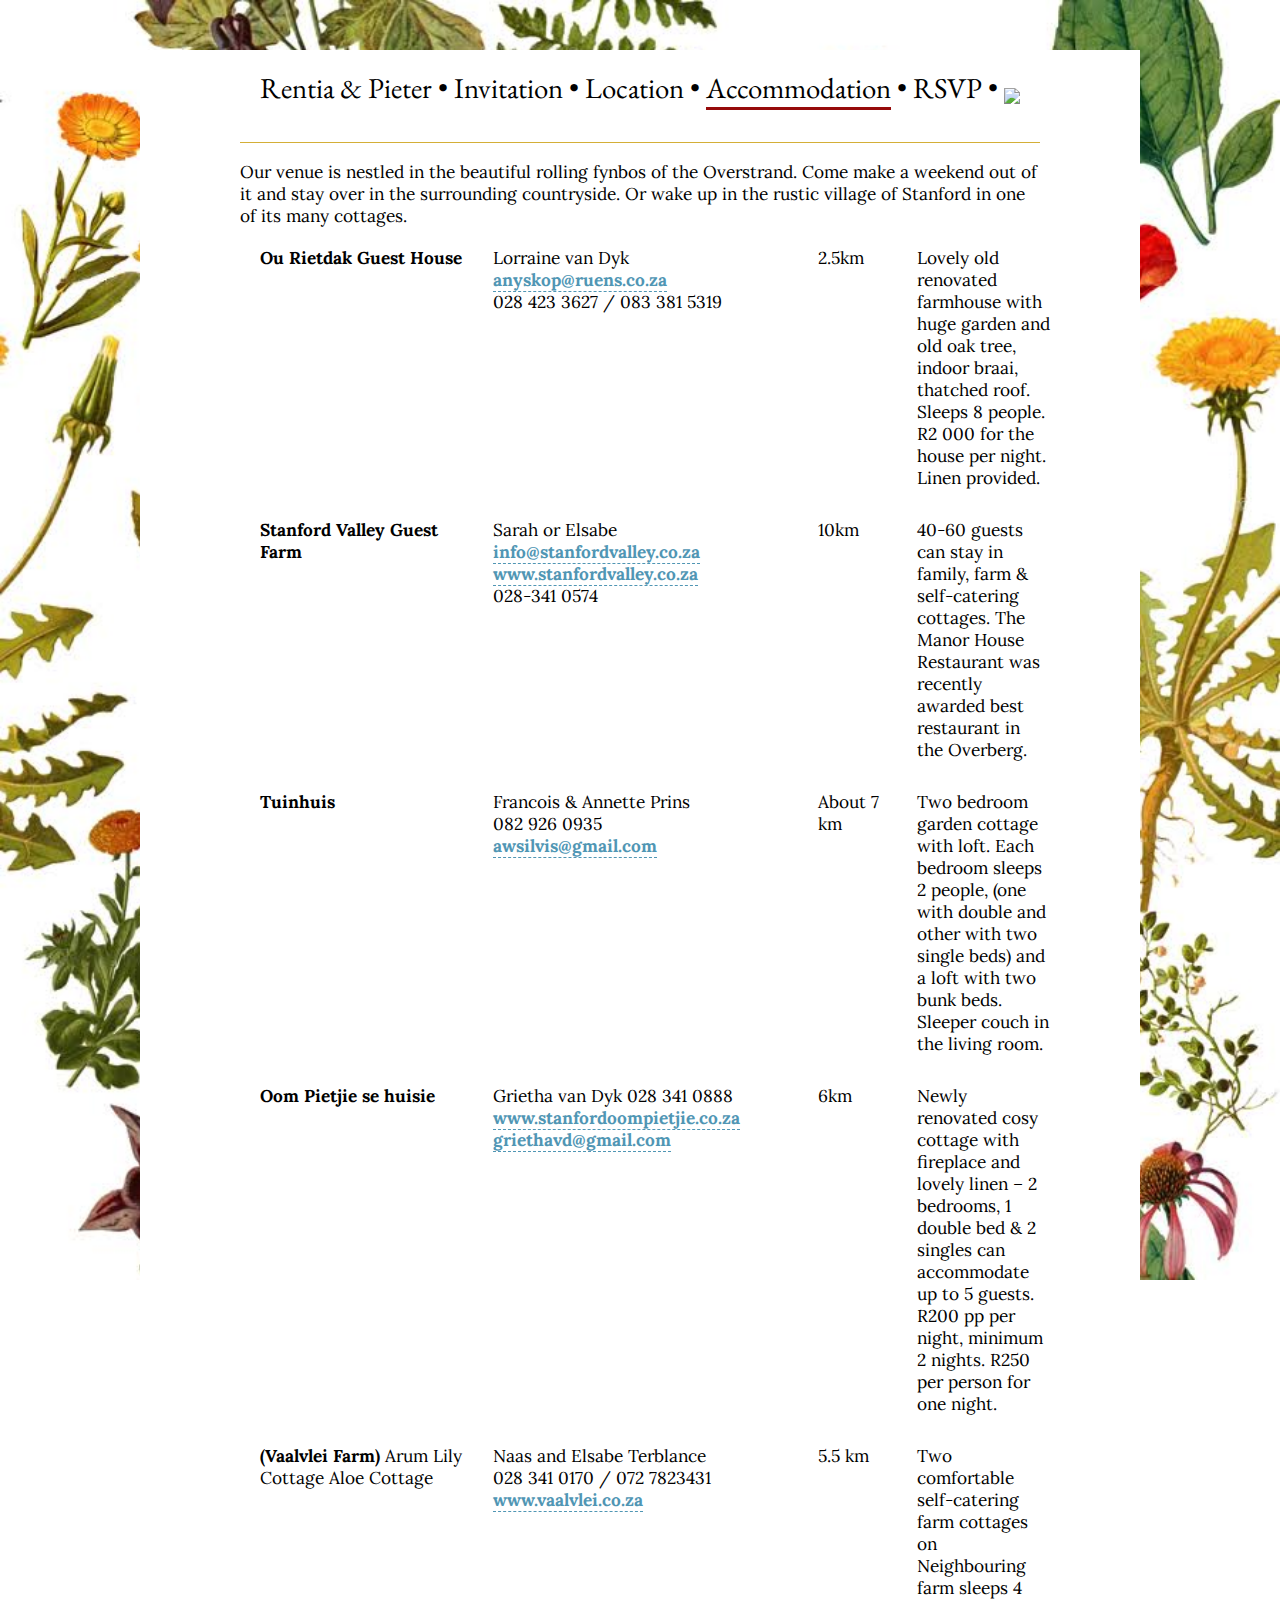
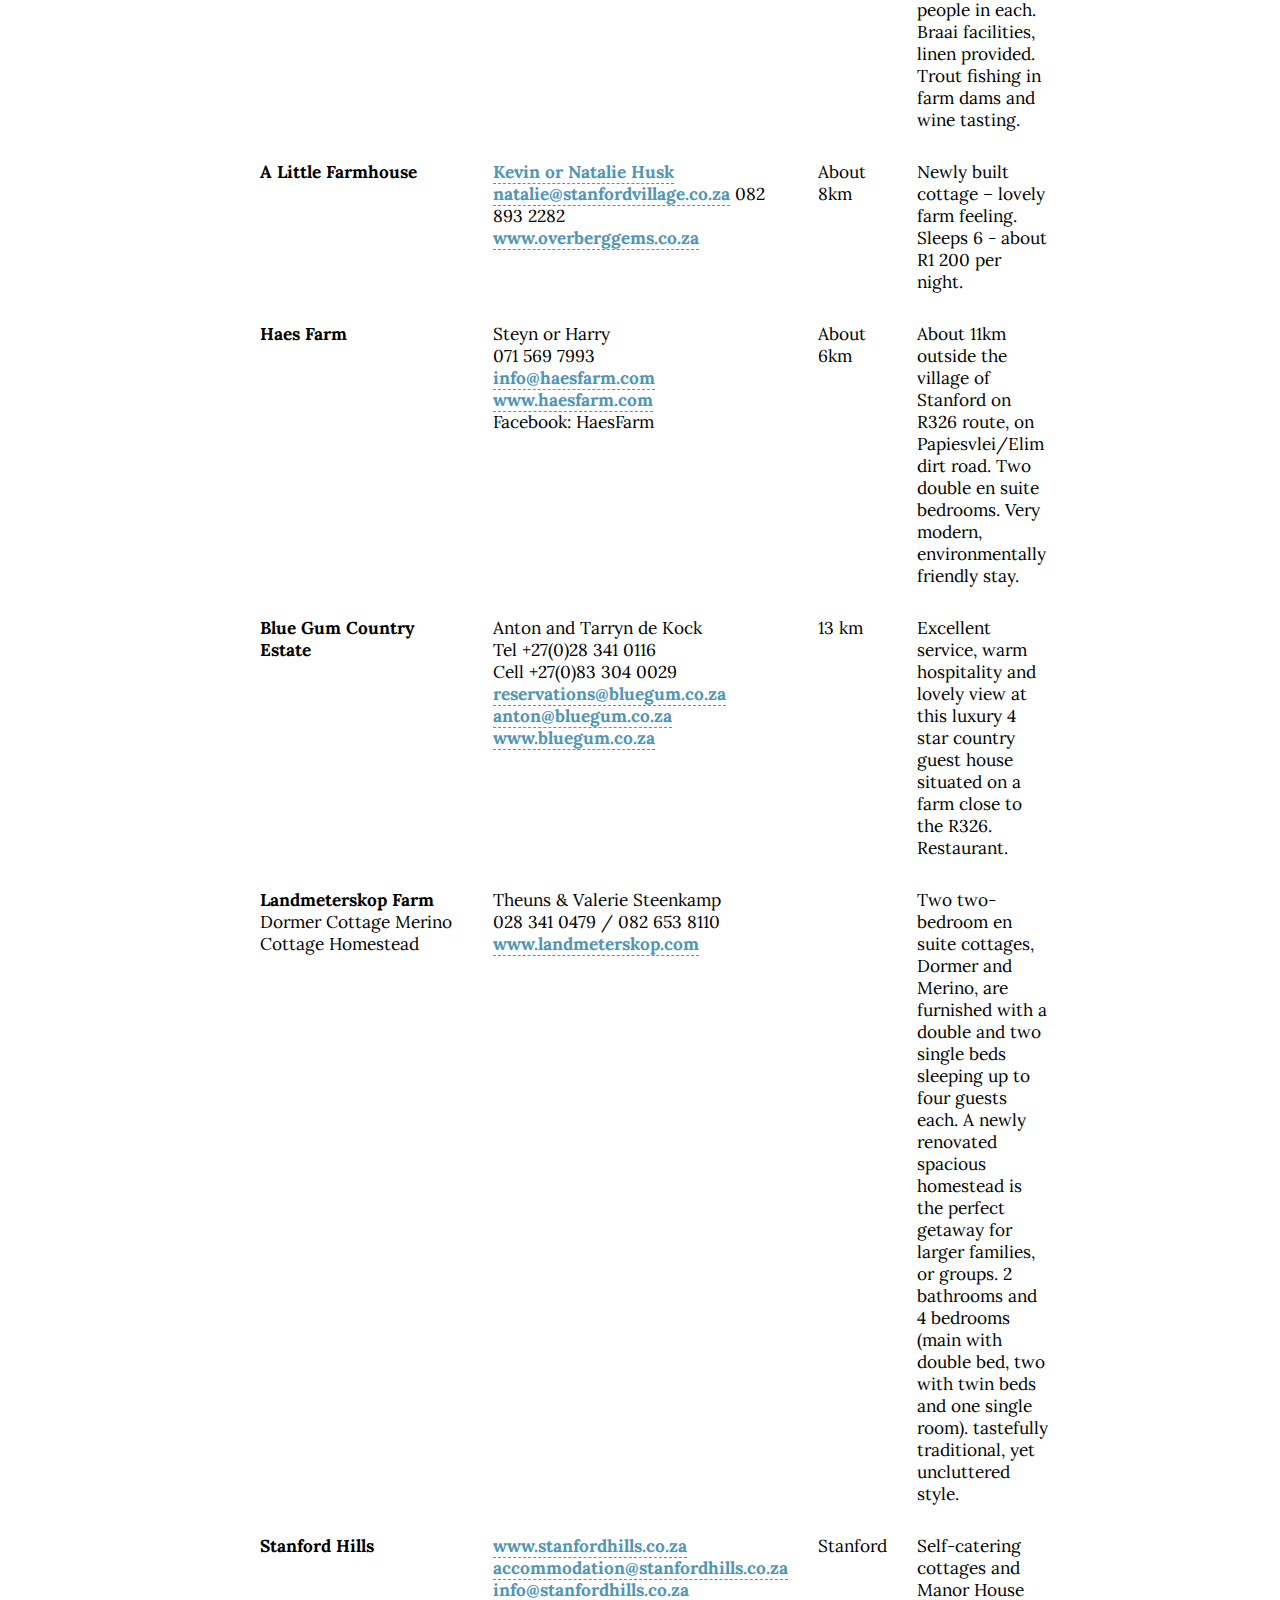
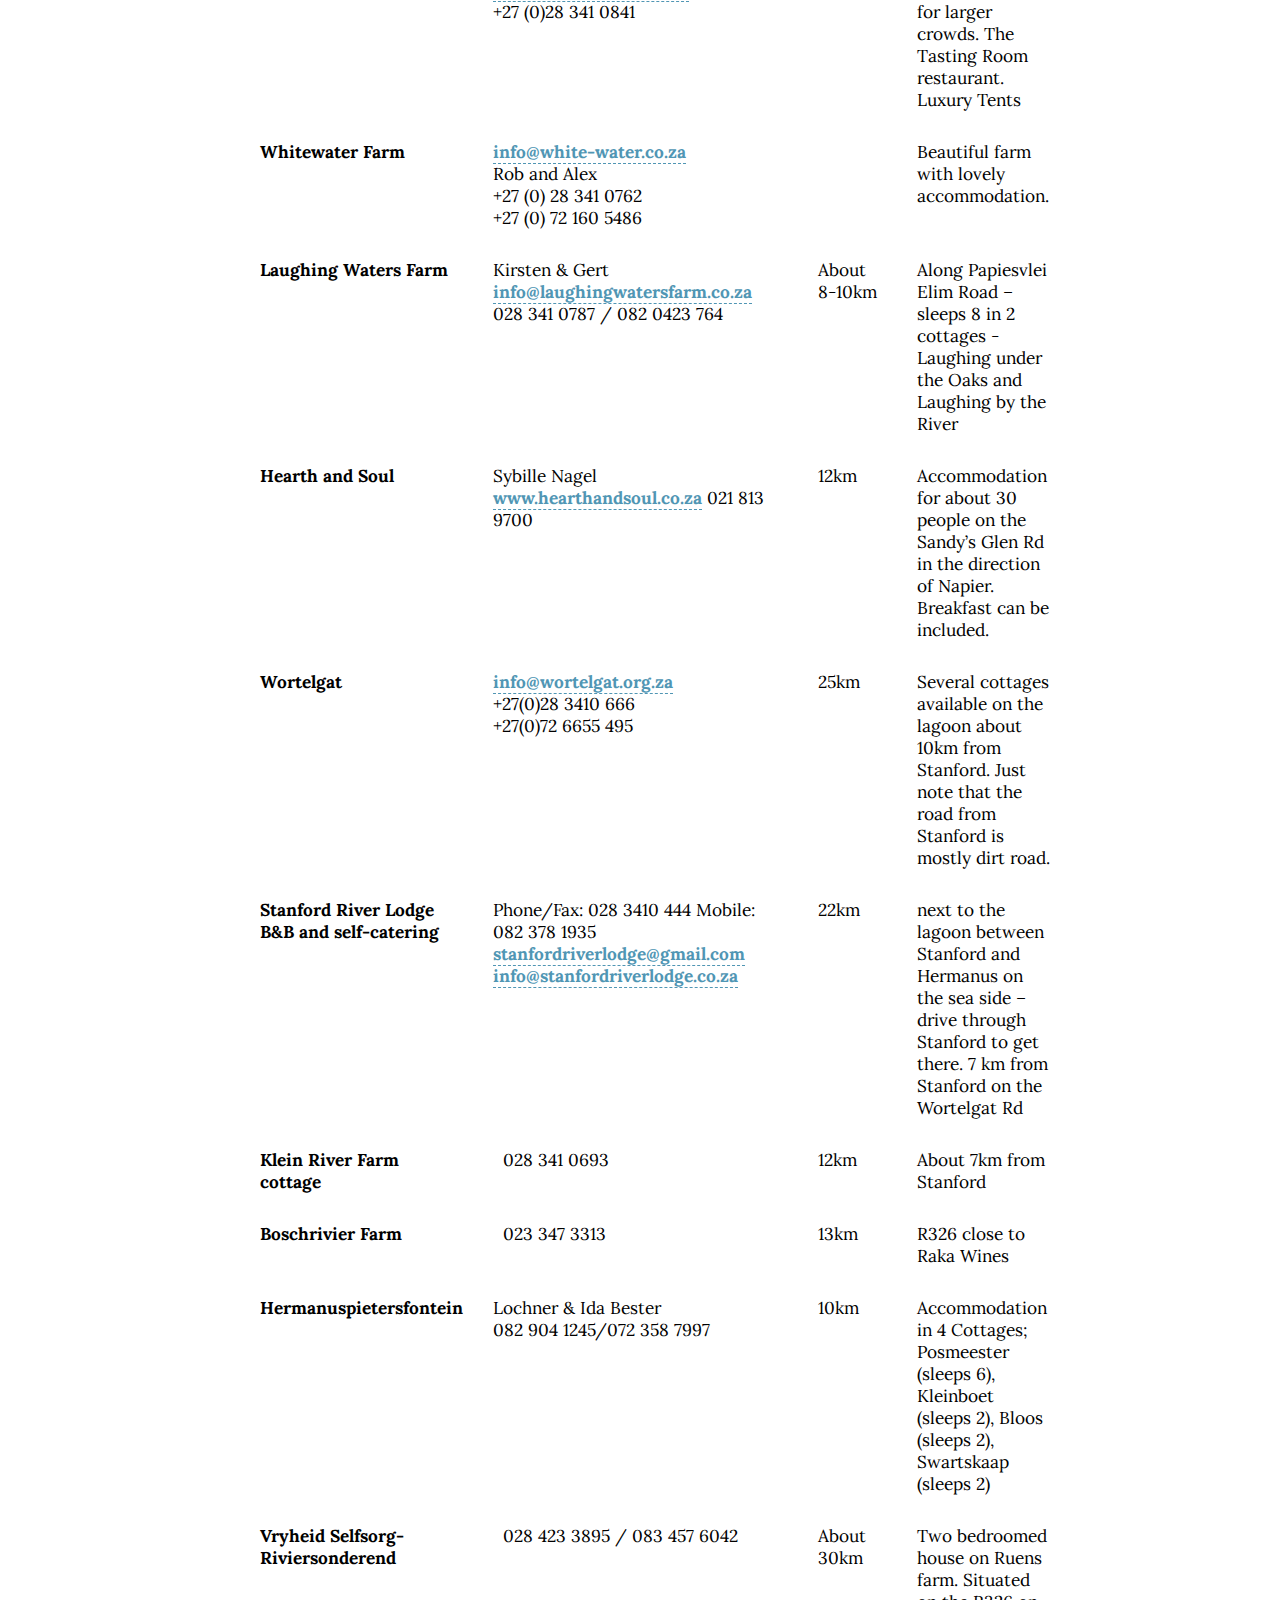
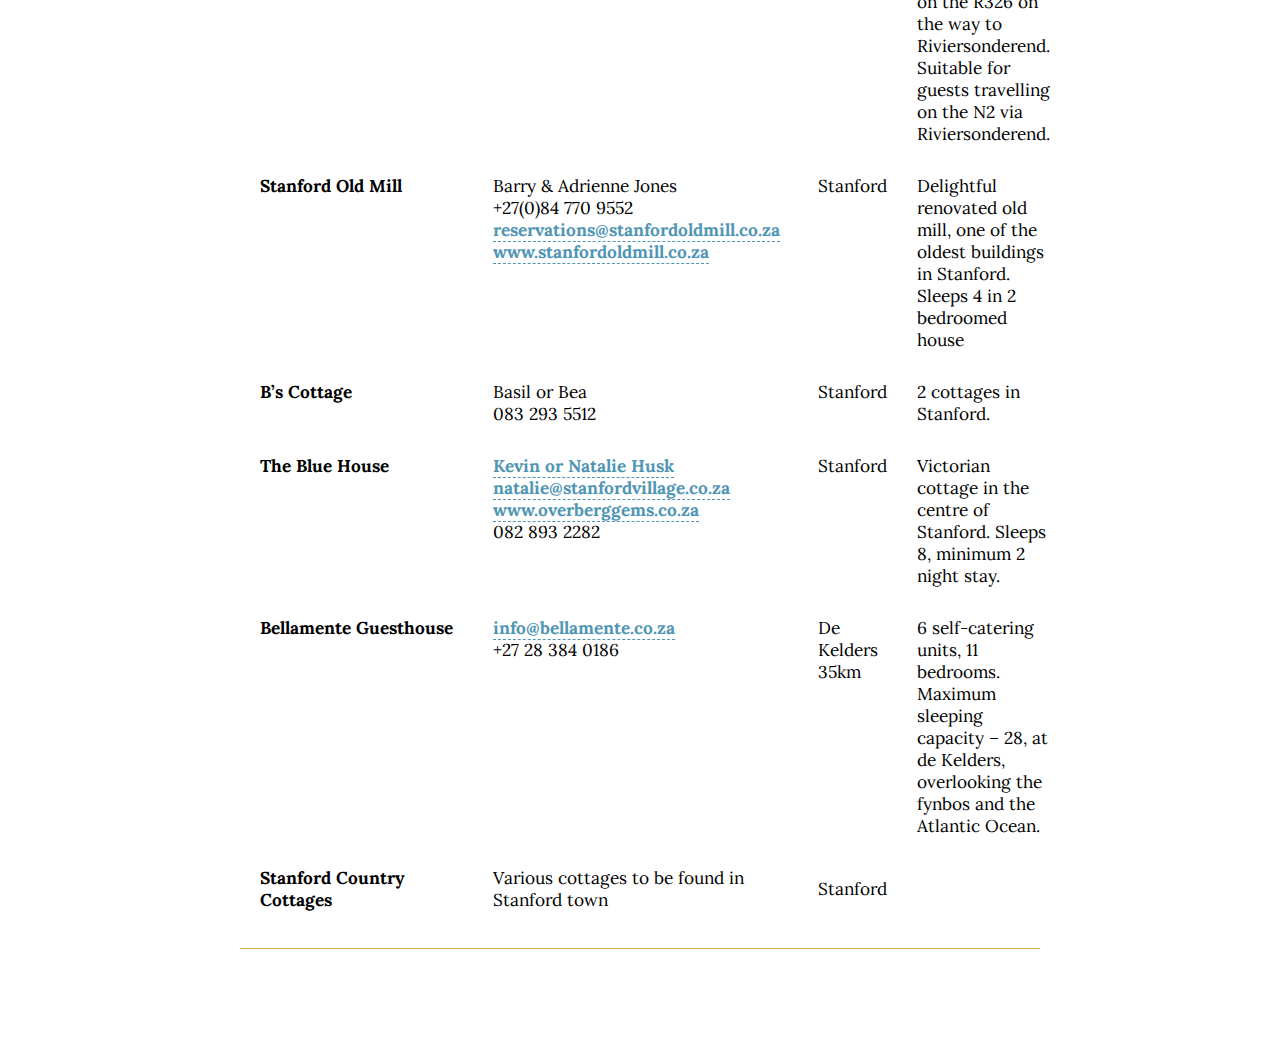
==== accommodation.html @ 52e9ee4f "Initial checkin" ====
<!DOCTYPE HTML PUBLIC "-//W3C//DTD HTML 4.01//EN">
<html lang="en">

<head>
    <title>Rentia & Pieter's wedding</title>
    <link rel="stylesheet" type="text/css"
          href="static/css/wedding.css">
</head>

<body>

  <div id="container">

<!--     <a href="index.html">
      <h1 id="banner">
        Rentia & Pieter's Wedding
      </h1>
    </a>
 -->



    <div id="navigation">
      
                                        <!-- ('travel', 'Travel'), -->
                                        <!-- ('schedule', 'Schedule'), -->
                                        <!-- ('activities', 'Activities'), -->
        <a href="index.html"
           
           >
           
             Rentia & Pieter</a>
           
        </a>

        
          &bull;
        
      
                                        <!-- ('travel', 'Travel'), -->
                                        <!-- ('schedule', 'Schedule'), -->
                                        <!-- ('activities', 'Activities'), -->
        <a href="invite.html"
           
           >
           
             Invitation</a>
           
        </a>

        
          &bull;
        
      
                                        <!-- ('travel', 'Travel'), -->
                                        <!-- ('schedule', 'Schedule'), -->
                                        <!-- ('activities', 'Activities'), -->
        <a href="location.html"
           
           >
           
             Location</a>
           
        </a>

        
          &bull;
        
      
                                        <!-- ('travel', 'Travel'), -->
                                        <!-- ('schedule', 'Schedule'), -->
                                        <!-- ('activities', 'Activities'), -->
        <a href="accommodation.html"
            id='current' 
           >
           
             Accommodation</a>
           
        </a>

        
          &bull;
        
      
                                        <!-- ('travel', 'Travel'), -->
                                        <!-- ('schedule', 'Schedule'), -->
                                        <!-- ('activities', 'Activities'), -->
        <a href="rsvp.html"
           
           >
           
             RSVP</a>
           
        </a>

        
          &bull;
        
      
                                        <!-- ('travel', 'Travel'), -->
                                        <!-- ('schedule', 'Schedule'), -->
                                        <!-- ('activities', 'Activities'), -->
        <a href="registry.html"
           
           >
           
             <img src="http://emoji.fileformat.info/gemoji/gift.png" class="gift-icon"/>
           
        </a>

        
      

    </div>

    <div id="content">
     <hr id="content-divider"/>
    
    

Our venue is nestled in the beautiful rolling fynbos of the Overstrand. Come make a weekend out of it and stay over in the surrounding countryside. Or wake up in the rustic village of Stanford in one of its many cottages. 

<table width="828" cellspacing="10" cellpadding="10">
<tbody>
<tr valign="top">
<td width="206" height="16">
<span><strong>Ou Rietdak Guest House</strong></span>
</td>
<td width="275">
<span>Lorraine van Dyk</span>
<a href="mailto:anyskop@ruens.co.za"><span>anyskop@ruens.co.za</span></a><br>
<span>028 423 3627 / 083 381 5319</span>
</td>
<td width="86">
<span>2.5km</span>
</td>
<td width="257">
<span>Lovely old renovated farmhouse with</span>
<span>huge garden and old oak tree, indoor</span>
<span>braai, thatched roof. Sleeps 8</span>
<span>people. R2 000 for the house per</span>
<span>night. Linen provided.</span>
</td>
</tr>
<tr valign="top">
<td width="206" height="16">
<span><strong>Stanford Valley Guest</strong></span>
<span><strong>Farm</strong></span>
</td>
<td width="275">
<span>Sarah or Elsabe</span>
<a href="mailto:info@stanfordvalley.co.za">info@stanfordvalley.co.za</a>
<a href="http://www.stanfordvalley.co.za">www.stanfordvalley.co.za</a><br>
028-341 0574
</td>
<td width="86">
<span>10km</span>
</td>
<td width="257">
<span>40-60 guests can stay in family, farm</span>
<span>&amp; self-catering cottages. The Manor</span>
<span>House Restaurant was recently</span>
<span>awarded best restaurant in the</span>
<span>Overberg. </span>
</td>
</tr>
<tr valign="top">
<td width="206" height="17">
<span><strong>Tuinhuis</strong></span><br>
</td>
<td width="275">
<span>Francois &amp; Annette Prins</span><br>
<span>082 926 0935</span><br>
<a href="mailto:awsilvis@gmail.com"><span>awsilvis@gmail.com</span></a>
</td>
<td width="86">
<span>About 7 km</span>
</td>
<td width="257">
<span>Two bedroom garden cottage with</span>
<span>loft. Each bedroom sleeps 2 people,</span>
<span>(one with double and other with two</span>
<span>single beds) and a loft with two bunk</span>
<span>beds. Sleeper couch in the living</span>
<span>room.</span>
</td>
</tr>
<tr valign="top">
<td width="206" height="17">
<span><strong>Oom Pietjie se huisie</strong></span><br>
</td>
<td width="275">
<span>Grietha van Dyk</span>
<span>028 341 0888</span>
<a href="http://www.stanfordoompietjie.co.za/"><span>www.stanfordoompietjie.co.za</span></a><br>
<a href="mailto:info@stanfordvalley.co.za"><span>griethavd@gmail.com</span></a>
</td>
<td width="86">
<span>6km</span>
</td>
<td width="257">
<span>Newly renovated cosy cottage with</span>
<span>fireplace and lovely linen &ndash; 2</span>
<span>bedrooms, 1 double bed &amp; 2 singles</span>
<span>can accommodate up to 5</span>
<span>guests. R200 pp per night, minimum</span>
<span>2 nights. R250 per person for one</span>
<span>night.</span>
</td>
</tr>
<tr valign="top">
<td width="206" height="17">
<span><strong>(Vaalvlei Farm)</strong></span>
<span>Arum Lily Cottage</span>
<span>Aloe Cottage</span>
</td>
<td width="275">
<span>Naas and Elsabe Terblance</span><br>
<span>028 341 0170 / 072 7823431</span><br>
<a href="http://www.vaalvlei.co.za/"><span>www.vaalvlei.co.za</span></a>
</td>
<td width="86">
<span>5.5 km</span>
</td>
<td width="257">
<span>Two comfortable self-catering farm</span>
<span>cottages on Neighbouring farm</span>
<span>sleeps 4 people in each. Braai</span>
<span>facilities, linen provided. </span><span>Trout</span>
fishing in farm dams and wine</span>
<span>tasting.</span>
</td>
</tr>
<tr valign="top">
<td width="206" height="17">
<span><strong>A Little Farmhouse</strong></span>
</td>
<td width="275">
<a href="mailto:info@whitewaterlodge.co.za"><span>Kevin or Natalie Husk</span></a>
<a href="mailto:kevinhusk@hermanus.co.za"><span>natalie@stanfordvillage.co.za</span></a>
<span>082 893 2282</span><br>
<a href="http://www.overberggems.co.za"><span>www.overberggems.co.za</span></a>
</td>
<td width="86">
<span>About 8km</span>
</td>
<td width="257">
<span>Newly built cottage &ndash; lovely farm</span>
<span>feeling. Sleeps 6 - about R1 200 per</span>
<span>night.</span>
</td>
</tr>
<tr valign="top">
<td width="206" height="17">
<span><strong>Haes Farm</strong></span>
</td>
<td width="275">
<span>Steyn or Harry</span><br>
071 569 7993<br>
<a href="mailto:info@haesfarm.com">info@haesfarm.com</a><br>
<a href="http://www.haesfarm.com/"><span>www.haesfarm.com</span></a><br>
<span>Facebook: HaesFarm</span>
</td>
<td width="86">
<span>About 6km</span>
</td>
<td width="257">
<span>About 11km outside the village of</span>
<span>Stanford on R326 route, on</span>
<span>Papiesvlei/Elim dirt road. Two double</span>
<span>en suite bedrooms. Very modern,</span>
<span>environmentally friendly stay. </span><span></span>
</td>
</tr>
<tr valign="top">
<td width="206" height="15">
<span><strong>Blue Gum Country Estate</strong></span>
</td>
<td width="275">
<span>Anton and Tarryn de Kock</span><br>
<span>Tel +27(0)28 341 0116</span><br>
<span>Cell +27(0)83 304 0029</span><br>
<a href="mailto:reservations@bluegum.co.za"><span>reservations@bluegum.co.za</span></a>
<a href="mailto:anton@bluegum.co.za"><span>anton@bluegum.co.za</span></a>
<a href="http://www.bluegum.co.za/"><span>www.bluegum.co.za</span></a>
</td>
<td width="86">
<span>13 km</span>
</td>
<td width="257">
<span>Excellent service, warm hospitality</span>
<span>and lovely view at this luxury 4 star</span>
<span>country guest house situated on a</span>
<span>farm close to the R326. Restaurant.</span>
</td>
</tr>
<tr valign="top">
<td width="206" height="17">
<span><strong>Landmeterskop Farm</strong></span>
<span>Dormer Cottage</span>
<span>Merino Cottage</span>
<span>Homestead</span>
</td>
<td width="275">
<span>Theuns &amp; Valerie Steenkamp</span><br>
028 341 0479 / 082 653 8110<br>
<a href="http://www.landmeterskop.co.za/">www.landmeterskop.com</a>
</td>
<td width="86">
&nbsp;
</td>
<td width="257">
<span>Two two-bedroom en suite cottages,</span>
<span>Dormer and Merino, are furnished</span>
<span>with a double and two single beds</span>
<span>sleeping up to four guests each.</span>
<span>A newly renovated spacious</span>
<span>homestead is the perfect getaway for</span>
<span>larger families, or groups.</span>
<span>2 bathrooms and 4 bedrooms (main</span>
<span>with double bed, two with twin beds</span>
<span>and one single room). tastefully</span>
<span>traditional, yet uncluttered style.</span>
</td>
</tr>
<tr valign="top">
<td width="205" height="17">
<span><strong>Stanford Hills</strong></span>
</td>
<td width="276">
<span><a href="http://www.stanfordhills.co.za">www.stanfordhills.co.za</a></span>
<a href="mailto:accommodation@stanfordhills.co.za"><span>accommodation@stanfordhills.co.za</span></a><br>
<a href="mailto:info@stanfordhills.co.za">info@stanfordhills.co.za</span></a><br>
<span>+27 (0)28 341 0841</span>
</td>
<td width="86">
<span>Stanford</span>
</td>
<td width="257">
<span>Self-catering cottages and Manor</span>
<span>House for larger crowds. The Tasting</span>
<span>Room restaurant.</span>
<span>Luxury Tents</span>
</td>
</tr>
<tr valign="top">
<td width="205" height="17">
<span><strong>Whitewater Farm</strong></span>
</td>
<td width="276">
<a href="mailto:info@white-water.co.za"><span>info@white-water.co.za</span></a><br>
<span>Rob and Alex</span><br>
<span>+27 (0) 28 341 0762</span><br>
<span>+27 (0) 72 160 5486</span><br>
</td>
<td width="86">
</td>
<td width="257">
<span>Beautiful farm with lovely</span>
<span>accommodation. </span><span></span>
</td>
</tr>
<tr valign="top">
<td width="205" height="16">
<span><strong>Laughing Waters Farm</strong></span>
</td>
<td width="276">
<span>Kirsten &amp; Gert</span>
<a href="mailto:info@laughingwatersfarm.co.za"><span>info@laughingwatersfarm.co.za</span></a><br>
<span>028 341 0787 / 082 0423 764</span>
</td>
<td width="86">
<span>About</span>
<span>8-10km</span>
</td>
<td width="257">
<span>Along Papiesvlei Elim Road &ndash; sleeps</span>
<span>8 in 2 cottages - Laughing under the</span>
<span>Oaks and Laughing by the River</span>
</td>
</tr>
<tr valign="top">
<td width="205" height="16">
<span><strong>Hearth and Soul</strong></span>
</td>
<td width="276">
<span>Sybille Nagel</span><br>
<a href="http://www.hearthandsoul.co.za"><span>www.hearthandsoul.co.za</span></a>
<span>021 813 9700</span><br>
</td>
<td width="86">
<span>12km</span>
</td>
<td width="257">
<span>Accommodation for about 30 people</span>
<span>on the Sandy&rsquo;s Glen Rd in the</span>
<span>direction of Napier. Breakfast can be</span>
<span>included.</span>
</td>
</tr>
<tr valign="top">
<td width="205" height="17">
<span><strong>Wortelgat</strong></span>
</td>
<td width="276">
<a href="mailto:info@wortelgat.org.za"><span>info@wortelgat.org.za</span></a><br>
<span>+27(0)28 3410 666</span><br>
<span>+27(0)72 6655 495</span><br>
</td>
<td width="86">
<span>25km</span>
</td>
<td width="257">
<span>Several cottages available on the</span>
<span>lagoon about 10km from Stanford.</span>
<span>Just note that the road from Stanford</span>
<span>is mostly dirt road.</span>
</td>
</tr>
<tr valign="top">
<td width="205" height="17">
<span><strong>Stanford River Lodge B&amp;B</strong></span>
<span><strong>and self-catering</strong></span>
</td>
<td width="276">
<span>Phone/Fax: 028 3410 444</span>
<span>Mobile: 082 378 1935</span>
<a href="mailto:stanfordriverlodge@gmail.com"><span>stanfordriverlodge@gmail.com</span></a>
<a href="mailto:info@stanfordriverlodge.co.za"><span>info@stanfordriverlodge.co.za</span></a>
<span>
</td>
<td width="86">
<span>22km</span>
</td>
<td width="257">
<span></span><span>next to the</span>
<span>lagoon between Stanford and</span>
<span>Hermanus on the sea side &ndash; drive</span>
<span>through Stanford to get there.</span>
<span>7 km from Stanford on the Wortelgat</span>
<span>Rd</span>
</td>
</tr>
<tr valign="top">
<td width="205" height="16">
<span><strong>Klein River Farm cottage</strong></span>
</td>
<td width="276">
&nbsp;
<span>028 341 0693</span>
</td>
<td width="86">
<span>12km</span>
</td>
<td width="257">
<span>About 7km from Stanford</span>
</td>
</tr>
<tr valign="top">
<td width="205" height="16">
<span><strong>Boschrivier Farm</strong></span>
</td>
<td width="276">
&nbsp;
<span>023 347 3313</span>
</td>
<td width="86">
<span>13km</span>
</td>
<td width="257">
<span>R326 close to Raka Wines</span>
</td>
</tr>
<tr valign="top">
<td width="205" height="16">
<span><strong>Hermanuspietersfontein</strong></span>
</td>
<td width="276">
<span>Lochner &amp; Ida Bester</span><br>
<span>082 904 1245/072 358 7997</span>
</td>
<td width="86">
<span>10km</span>
</td>
<td width="257">
<span>Accommodation in 4 Cottages;</span>
<span>Posmeester (sleeps 6), Kleinboet</span>
<span>(sleeps 2), Bloos (sleeps 2),</span>
<span>Swartskaap (sleeps 2)</span>
</td>
</tr>
<tr valign="top">
<td width="205" height="17">
<span><strong>Vryheid Selfsorg-</strong></span>
<span><strong>Riviersonderend</strong></span>
</td>
<td width="276">
&nbsp;
<span>028 423 3895 / 083 457 6042</span>
</td>
<td width="86">
<span>About</span>
<span>30km</span>
</td>
<td width="257">
<span>Two bedroomed house on Ruens</span>
<span>farm. Situated on the R326 on the</span>
<span>way to Riviersonderend. Suitable for</span>
<span>guests travelling on the N2 via</span>
<span>Riviersonderend.</span>
</td>
</tr>
<tr valign="top">
<td width="205" height="17">
<span><strong>Stanford Old Mill</strong></span>
</td>
<td width="276">
<span>Barry &amp; Adrienne Jones</span><br>
+27(0)84 770 9552
<a href="mailto:reservations@stanfordoldmill.co.za">reservations@stanfordoldmill.co.za</a><br>
<a href="http://www.stanfordoldmill.co.za">www.stanfordoldmill.co.za</a>
</td>
<td width="86">
<span>Stanford</span>
</td>
<td width="257">
<span>Delightful renovated old mill, one of</span>
<span>the oldest buildings in Stanford.</span>
<span>Sleeps 4 in 2 bedroomed house</span>
</td>
</tr>
<tr valign="top">
<td width="205" height="18">
<span><strong>B&rsquo;s Cottage</strong></span>
</td>
<td width="276">
<span>Basil or Bea</span><br>
<span>083 293 5512</span>
</td>
<td width="86">
<span>Stanford</span>
</td>
<td width="257">
<span>2 cottages in Stanford.</span>
</td>
</tr>
<tr valign="top">
<td width="206" height="16">
<span><strong>The Blue House</strong></span>
</td>
<td width="275">
<a href="mailto:info@whitewaterlodge.co.za"><span>Kevin or Natalie Husk</span></a><br>
<a href="mailto:kevinhusk@hermanus.co.za"><span>natalie@stanfordvillage.co.za</span></a><br>
<a href="http://www.overberggems.co.za"><span>www.overberggems.co.za</span></a><br>
<span>082 893 2282</span>
</td>
<td width="86">
<span>Stanford</span>
</td>
<td width="257">
<span>Victorian cottage in the centre of</span>
<span>Stanford. Sleeps 8, minimum 2 night</span>
<span>stay.</span>
</td>
</tr>
<tr valign="top">
<td width="206" height="17">
<span><strong>Bellamente Guesthouse</strong></span>
</td>
<td width="275">
<a href="mailto:info@bellamente.co.za">info@bellamente.co.za</a><br>
<span>+27 28 384 0186</span>
</td>
<td width="86">
<span>De Kelders</span>
<span>35km</span>
</td>
<td width="257">
<span>6 self-catering units, 11 bedrooms.</span>
<span>Maximum sleeping capacity &ndash; 28, at</span>
<span>de Kelders, overlooking the fynbos</span>
<span>and the Atlantic Ocean.</span>
</td>
</tr>
<tr>
<td>    
<strong>Stanford Country Cottages</strong>
</td>
<td>
Various cottages to be found in Stanford town
</td>
<td>
Stanford
</td>
</tr>
</tbody>
</table>



     <hr id="content-divider"/>
    </div>

  </div>

</body>

<script>
   (function() {
     var titles = [
       {
         text: "Pieter & Rentia's Wedding",
       },
       {
         text: "Rentia and Pieter's Wedding",
       }
     ];

     if(typeof(Storage) !== "undefined") {
       if (!sessionStorage.which_title) {
           sessionStorage.which_title = Math.floor(Math.random() * titles.length);
       }

       var title = document.getElementById("banner");
       title.innerHTML = titles[sessionStorage.which_title].text;
     }

   })();
 </script>


</html>
---- static/css/wedding.css ----
@import url(https://fonts.googleapis.com/css?family=Dancing+Script:400,700);
@import url(https://fonts.googleapis.com/css?family=Lora:400,400italic,700);
@import url(https://fonts.googleapis.com/css?family=Crimson+Text);
@import url(https://fonts.googleapis.com/css?family=EB+Garamond);
body {
    /*background-image: url('../images/Sherwin_Range_Benton_Crossing__rescaled.jpg');*/
    /*background-image: url('../images/flowers.png');*/
    background-image: url('../images/realcleanflowers.jpeg');
    /*background-image: url('../images/background.jpg');*/
    /*background-image: url('../images/0.jpeg');*/
    /*background-image: url('../images/unnamed.png');*/
    background-repeat: no-repeat;
    background-position: center-top;
    background-size: cover;
    background-attachment: fixed;
    color: black;
    font-family: 'Lora', serif;
    font-size: 120%;
    overflow: scroll;
 }

#container {
    position: absolute;
    top: 50px;
    width: 1000px;
    background: white;
    margin:auto;
    /*margin-left: auto;*/
    /*margin-right: auto;*/
    /*margin-top: auto;*/
    /*margin-bottom: auto;*/
    padding-bottom: 3em;
    padding-top: 1em;
    overflow: auto;
    left:0;
    right:0;
    margin-left:auto;
    margin-right:auto;
}

#banner {
    /* See more gold colors here:
       http://www.rapidtables.com/web/color/Gold_Color.htm
     */
    /*color: #D4AF37;*/
    color: black;
    text-align: center;
    /*font-family: 'Dancing Script', cursive;*/
    /*font-family: 'Crimson Text';*/
    font-family: 'EB Garamond', serif;
    font-weight: normal;
    font-size: 3em;
}

#navigation {
    /*color: #D4AF37;*/
    color: black;
    text-align: center;
    /*font-family: 'Dancing Script', cursive;*/
    /*font-family: 'Crimson Text';*/
    font-family: 'EB Garamond', serif;
    font-size: 1.5em;
}

#current {
    text-decoration: none;
    border-bottom: 3px solid rgb(150,10,10);
}

a {
    text-decoration: none;
    color: inherit;
}

.front-image {
    display: block-inline;
    text-align: center;
    padding-bottom: 1.75em;
}

#content-divider {
    display: block;
    height: 1px;
    border: 0;
    border-top: 1px solid #D4AF37;
    margin: 1em 0;
    padding: 0;
}

#content {
    margin-left: auto;
    margin-right: auto;
    margin-top: 2em;
    padding-bottom: 1em;
    width: 800px;
    font-size: 0.9em;
}

.center {
    text-align: center;
}

#content h2 {
    font-family: sans-serif;
    font-size: 130%;
    margin-bottom: 0.25em;
}

#content h3 {
    font-family: sans-serif;
    font-size: 110%;
    margin-bottom: 0.2em;
}

#content a {
    font-weight: bold;
    color: rgb(80, 150, 180);
    border-bottom: 1px dashed;
}

#content p {
    margin-top: 0;
    padding-tom: 0;
}

.gift-icon {
    height: 1em;
    vertical-align: -15%;
}

.events {
    padding-bottom: 3em; /* not sure why we need this */
    border-bottom: 3px solid;
    /*color: #D4AF37;*/
    color: black;
}

.event {
    clear: both;
    padding-bottom: 1em;
}

.event-header {
    border-bottom: 3px solid;
    padding-bottom: 0px;
    margin-bottom: 1em;
    color: #D4AF37;
}

.event-time {
    width: 12em;
    display: block;
    float: left;
    font-family: sans-serif;
    text-align: left;
}

.event-name {
    display: block-inline;
    font-family: sans-serif;
    font-weight: bold;
}

.event-place {
    display: block;
    float: right;
    font-family: sans-serif;
}

.event-place img {
    height: 1.5em;
    vertical-align: -30%;
}

.event-description {
    clear: both;
    float: left;
    margin-top: 0.5em;
    margin-bottom: 1.25em;
    font-style: italic;
    font-size: 90%;
}

.accommodation {
    display: block;
    margin-bottom: 3em;
    clear: both;
    min-height: 200px;
    font-family: 'EB Garamond', serif;
    font-size: 1.5em;
}

.accommodation .name {
    /*font-weight: bold;*/
    /*font-family: sans-serif;*/
    display: block-inline;
    padding-bottom: 0.2em;
    clear: both;
    /*font-size: 110%;*/
}

.accommodation .map {
    float: right;
    padding: 0.5em;
}

.accommodation .address {
    display: block;
    font-family: 'EB Garamond', serif;
    font-size: 1.5em;
}

.accommodation .phone {
    display: block;
}

.accommodation .url {
    display: block-inline;
}

.accommodation .email {
    display: block;
}

.accommodation .description {
    display: block;
    font-style: italic;
    padding-top: 0.5em;
}

.left {
    float: left;
    margin-right: 1em;
    margin-bottom: 1em;
}

.right {
    float: right;
    margin-left: 1em;
    margin-bottom: 1em;
}

#left-column {
    float: left;
    width: 375px;
    border-right: 1px solid #D4AF37;
    padding-right: 25px;
    margin-right: 0;
}

#right-column {
    float: right;
    width: 375px;
    padding-left: 25px;
    margin-left: 0;
    padding-left: 0;
}
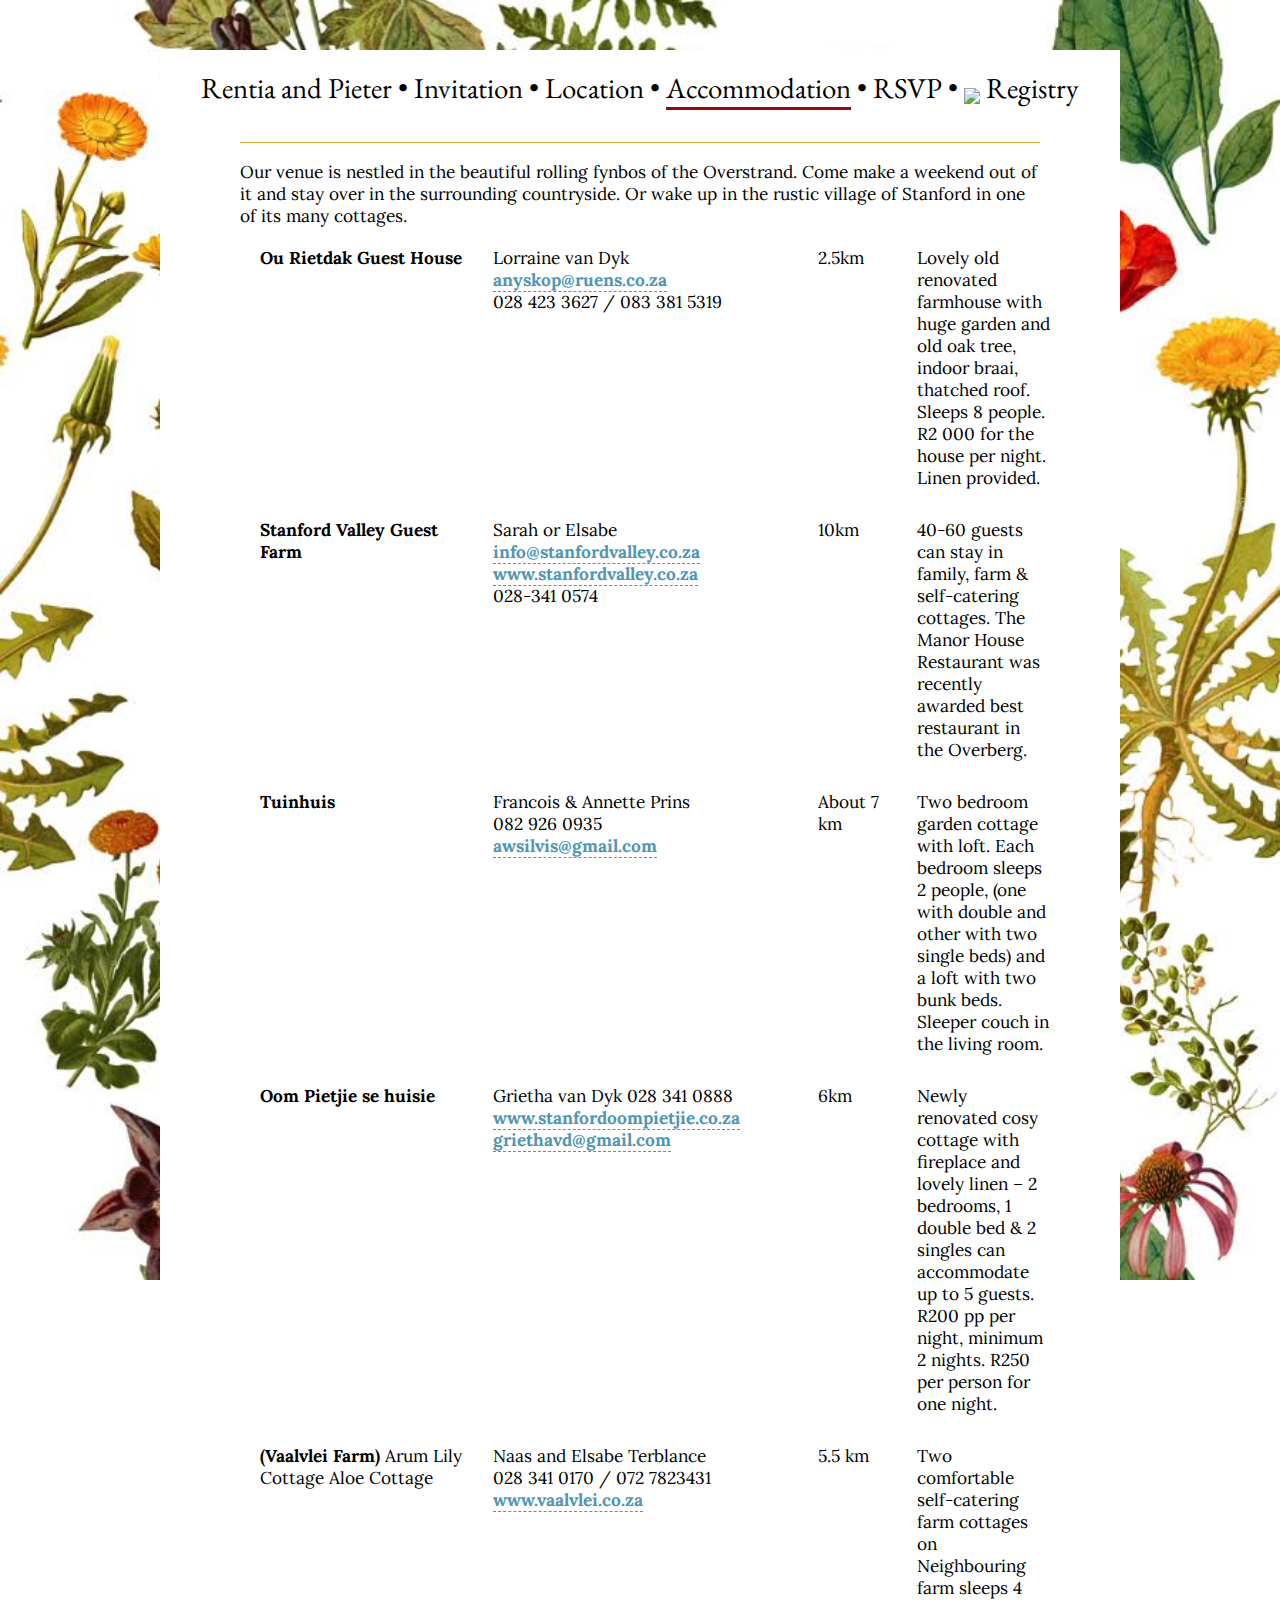
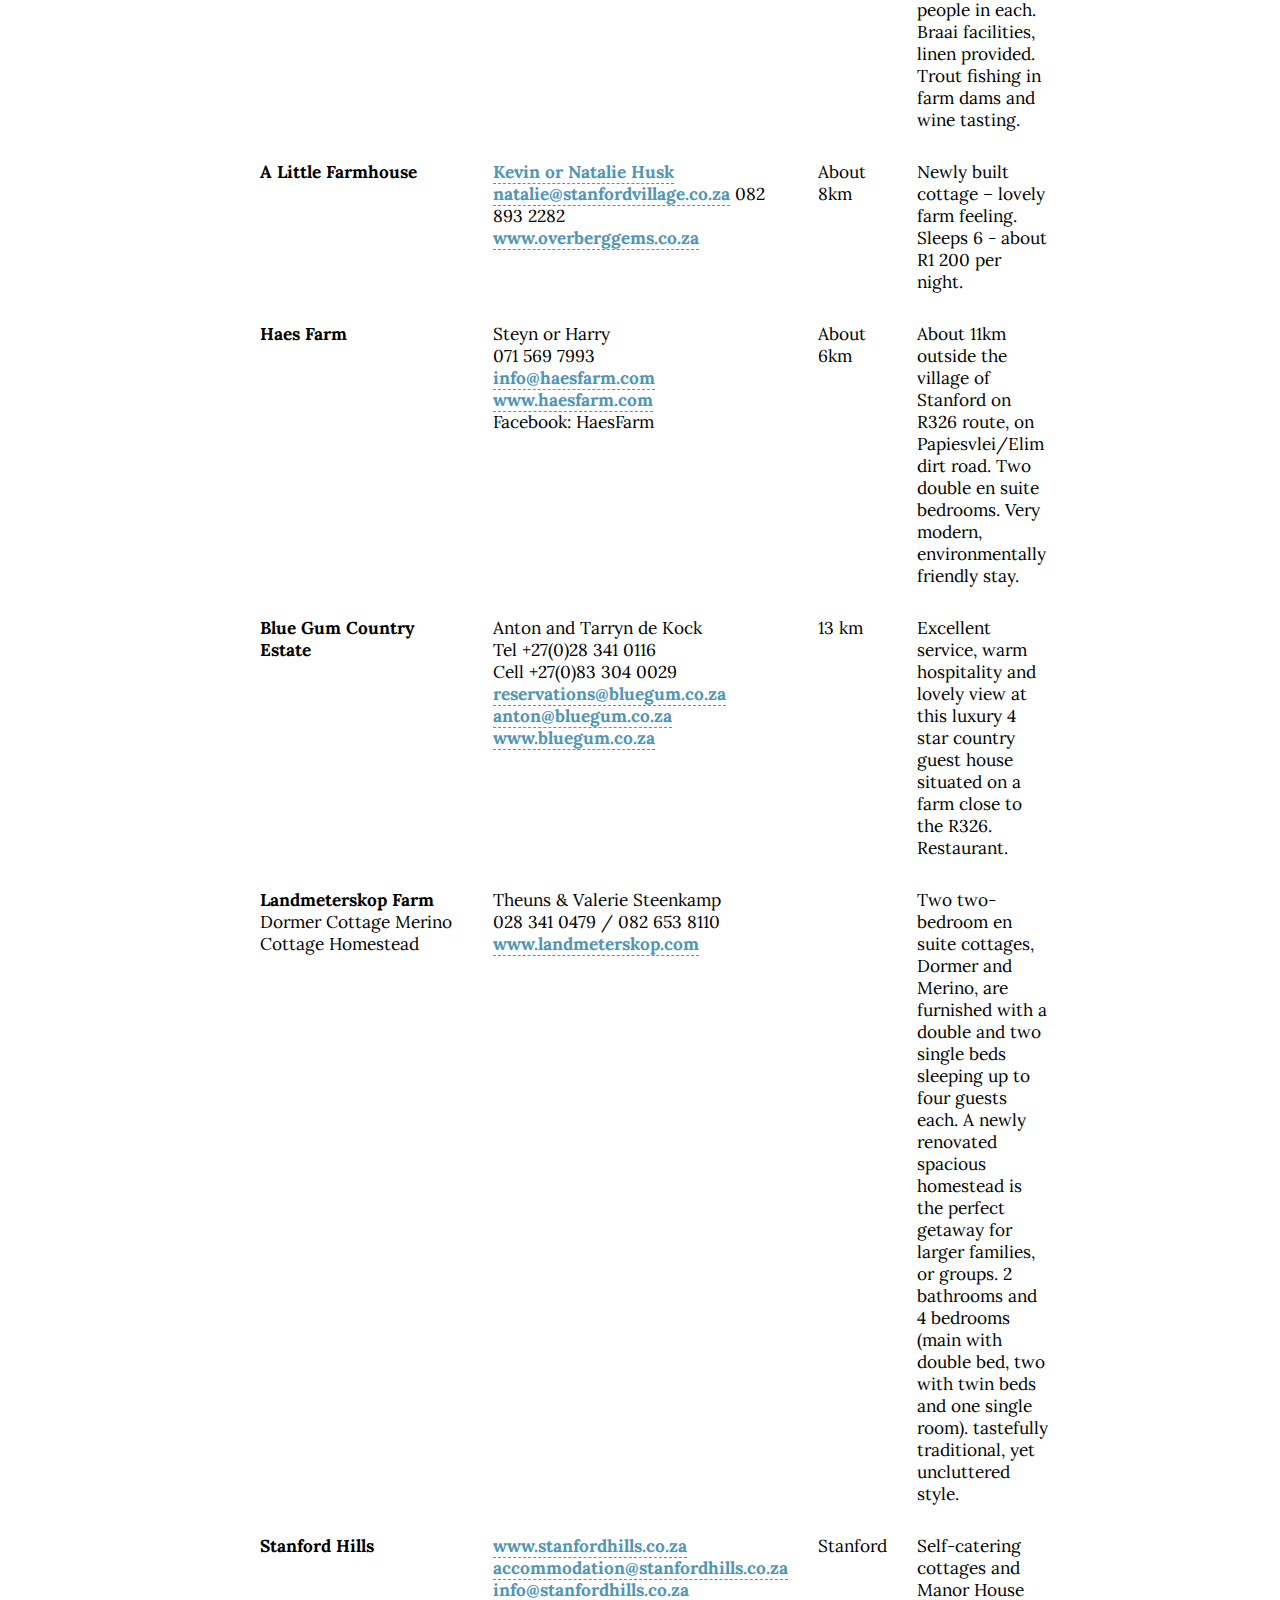
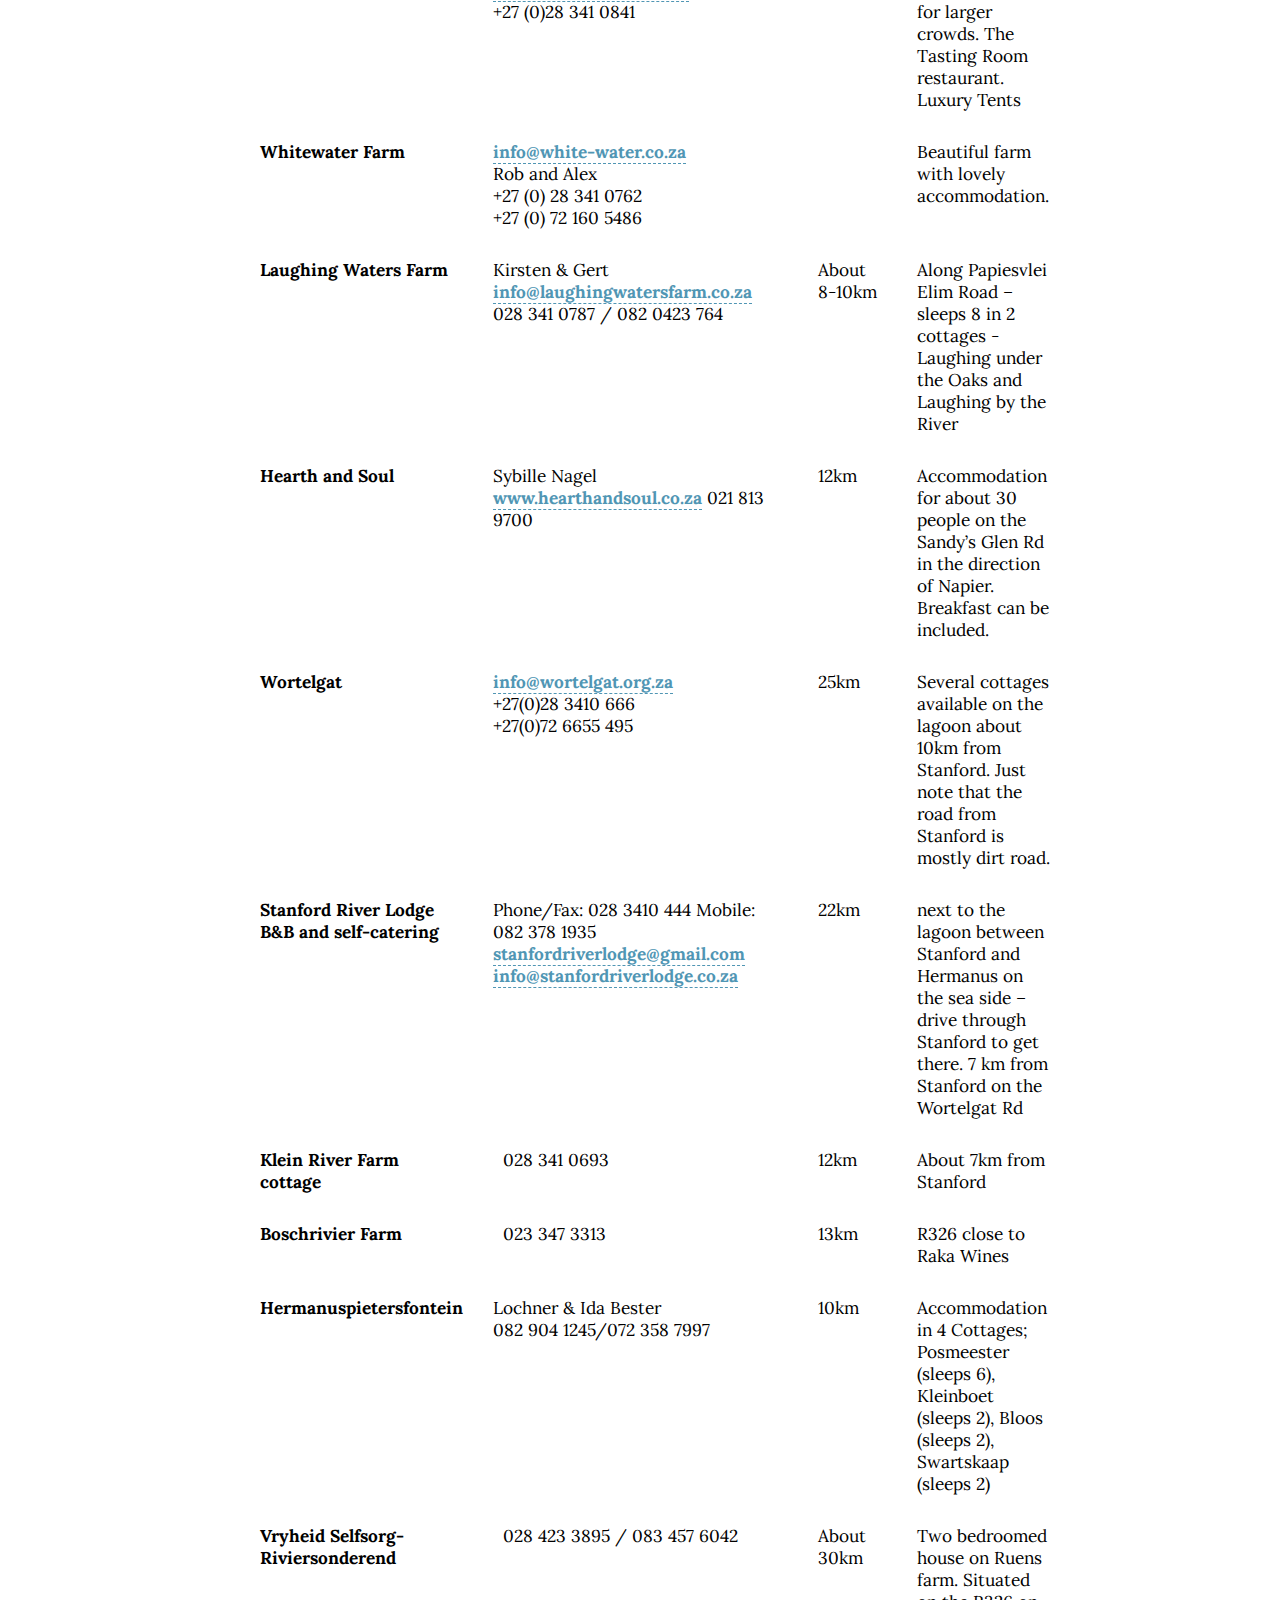
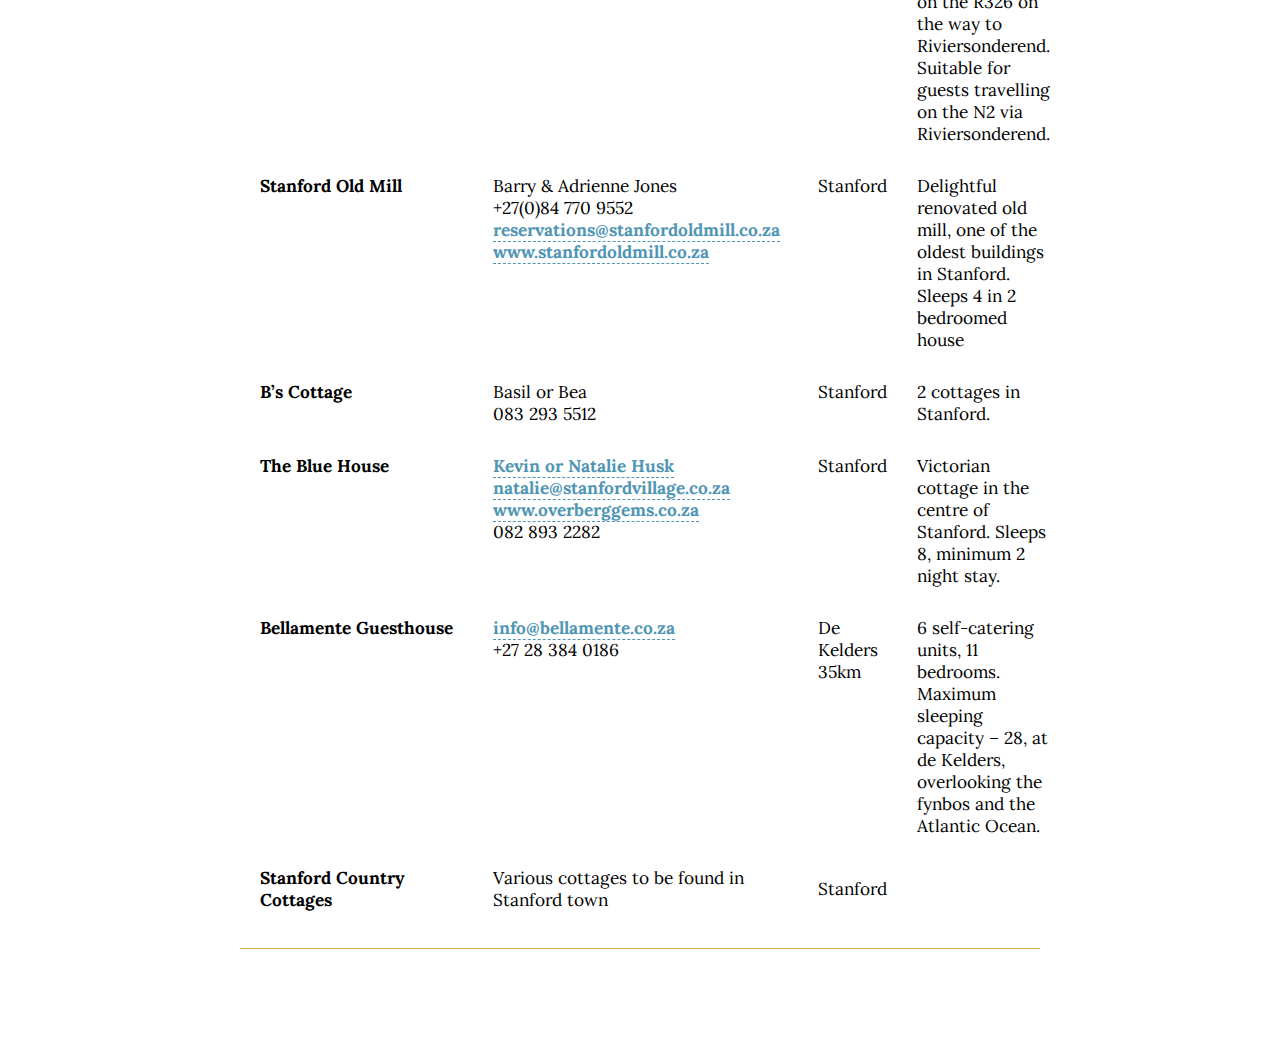
==== commit f131cfd2: "Merge pull request #1 from philliproso/fix-gender-order-swap" ====
--- a/accommodation.html
+++ b/accommodation.html
@@ -4,7 +4,7 @@
 <html lang="en">
 
 <head>
-    <title>Rentia & Pieter's wedding</title>
+    <title id="sexist-title">Rentia & Pieter's wedding</title>
     <link rel="stylesheet" type="text/css"
           href="static/css/wedding.css">
 </head>
@@ -23,13 +23,12 @@
 
 
     <div id="navigation">
-      
                                         <!-- ('travel', 'Travel'), -->
                                         <!-- ('schedule', 'Schedule'), -->
                                         <!-- ('activities', 'Activities'), -->
         <a href="index.html"
            
-           >
+          class="sexist-tab" >
            
              Rentia & Pieter</a>
            
@@ -106,7 +105,7 @@
            
            >
            
-             <img src="http://emoji.fileformat.info/gemoji/gift.png" class="gift-icon"/>
+             <img src="http://emoji.fileformat.info/gemoji/gift.png" class="gift-icon"/> Registry
            
         </a>
 
@@ -609,23 +608,34 @@
 
 <script>
    (function() {
-     var titles = [
+     var tab_titles = [
        {
-         text: "Pieter & Rentia's Wedding",
+         text: "Pieter & Rentia",
        },
        {
-         text: "Rentia and Pieter's Wedding",
+         text: "Rentia and Pieter",
        }
      ];
 
-     if(typeof(Storage) !== "undefined") {
-       if (!sessionStorage.which_title) {
-           sessionStorage.which_title = Math.floor(Math.random() * titles.length);
-       }
-
-       var title = document.getElementById("banner");
-       title.innerHTML = titles[sessionStorage.which_title].text;
-     }
+       var titles = [
+           {
+               text: "Pieter & Rentia's Wedding",
+           },
+           {
+               text: "Rentia and Pieter's Wedding",
+           }
+       ];
+
+
+          var which_title = Math.floor(Math.random() * titles.length);
+
+
+       var title = document.getElementById("sexist-title");
+       title.innerHTML = titles[which_title].text;
+
+         var tab_title = document.getElementsByClassName("sexist-tab")[0];
+         tab_title.innerHTML = tab_titles[which_title].text;
+
 
    })();
  </script>
--- a/static/css/wedding.css
+++ b/static/css/wedding.css
@@ -22,7 +22,8 @@
 #container {
     position: absolute;
     top: 50px;
-    width: 1000px;
+    width: 960px;
+    /*width: 1000px;*/
     background: white;
     margin:auto;
     /*margin-left: auto;*/
@@ -228,6 +229,11 @@
     padding-top: 0.5em;
 }
 
+.registry {
+    font-family: 'EB Garamond', serif;
+    font-size: 1.5em;
+}
+
 .left {
     float: left;
     margin-right: 1em;
@@ -255,3 +261,4 @@
     margin-left: 0;
     padding-left: 0;
 }
+
